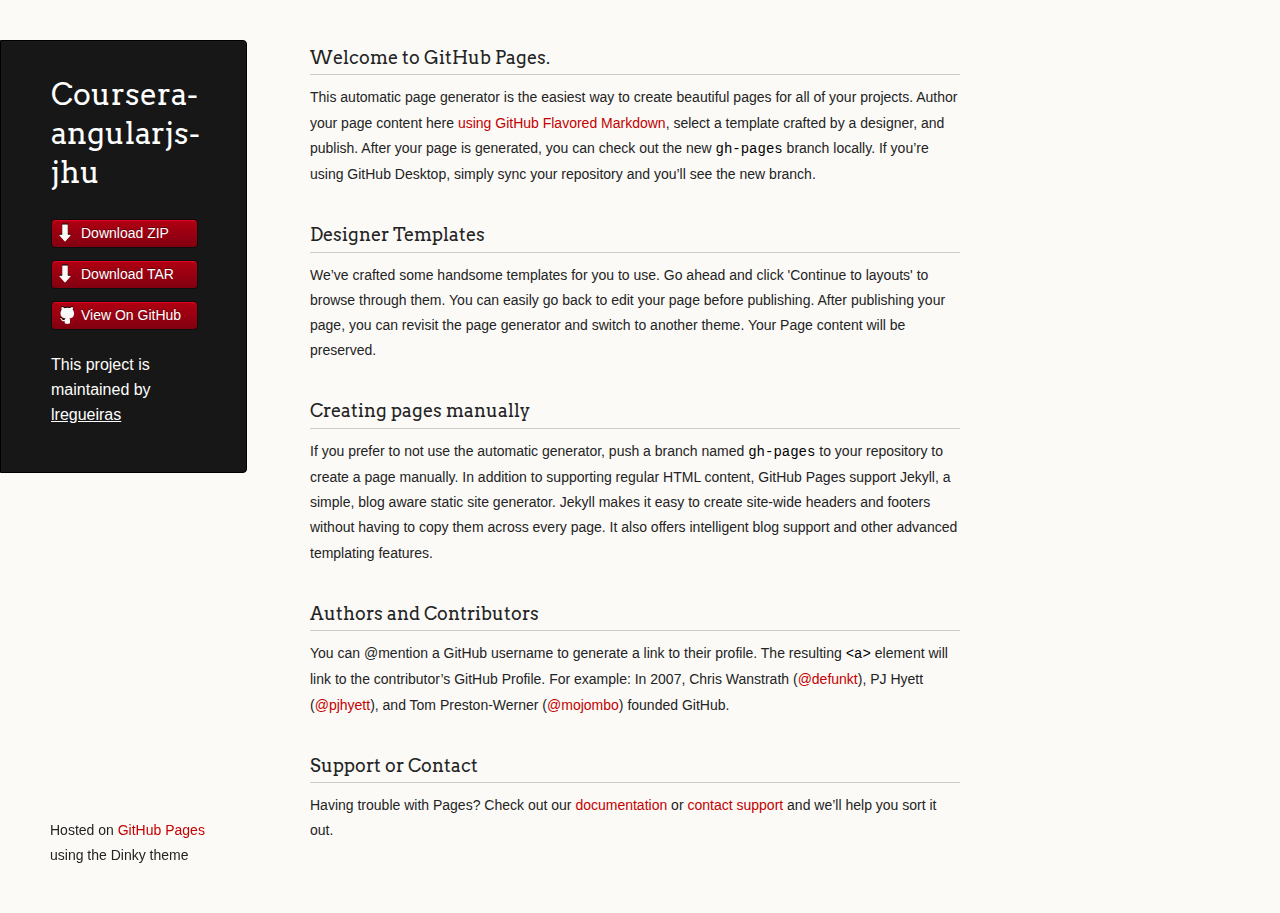
==== index.html @ b1f73558 "Create gh-pages branch via GitHub" ====
<!doctype html>
<html>
  <head>
    <meta charset="utf-8">
    <meta http-equiv="X-UA-Compatible" content="chrome=1">
    <title>Coursera-angularjs-jhu by lregueiras</title>

    <link rel="stylesheet" href="stylesheets/styles.css">
    <link rel="stylesheet" href="stylesheets/github-light.css">
    <script src="javascripts/scale.fix.js"></script>
    <meta name="viewport" content="width=device-width, initial-scale=1, user-scalable=no">
    <!--[if lt IE 9]>
    <script src="//html5shiv.googlecode.com/svn/trunk/html5.js"></script>
    <![endif]-->
  </head>
  <body>
    <div class="wrapper">
      <header>
        <h1 class="header">Coursera-angularjs-jhu</h1>
        <p class="header"></p>

        <ul>
          <li class="download"><a class="buttons" href="https://github.com/lregueiras/Coursera-AngularJS-JHU/zipball/master">Download ZIP</a></li>
          <li class="download"><a class="buttons" href="https://github.com/lregueiras/Coursera-AngularJS-JHU/tarball/master">Download TAR</a></li>
          <li><a class="buttons github" href="https://github.com/lregueiras/Coursera-AngularJS-JHU">View On GitHub</a></li>
        </ul>

        <p class="header">This project is maintained by <a class="header name" href="https://github.com/lregueiras">lregueiras</a></p>


      </header>
      <section>
        <h3>
<a id="welcome-to-github-pages" class="anchor" href="#welcome-to-github-pages" aria-hidden="true"><span aria-hidden="true" class="octicon octicon-link"></span></a>Welcome to GitHub Pages.</h3>

<p>This automatic page generator is the easiest way to create beautiful pages for all of your projects. Author your page content here <a href="https://guides.github.com/features/mastering-markdown/">using GitHub Flavored Markdown</a>, select a template crafted by a designer, and publish. After your page is generated, you can check out the new <code>gh-pages</code> branch locally. If you’re using GitHub Desktop, simply sync your repository and you’ll see the new branch.</p>

<h3>
<a id="designer-templates" class="anchor" href="#designer-templates" aria-hidden="true"><span aria-hidden="true" class="octicon octicon-link"></span></a>Designer Templates</h3>

<p>We’ve crafted some handsome templates for you to use. Go ahead and click 'Continue to layouts' to browse through them. You can easily go back to edit your page before publishing. After publishing your page, you can revisit the page generator and switch to another theme. Your Page content will be preserved.</p>

<h3>
<a id="creating-pages-manually" class="anchor" href="#creating-pages-manually" aria-hidden="true"><span aria-hidden="true" class="octicon octicon-link"></span></a>Creating pages manually</h3>

<p>If you prefer to not use the automatic generator, push a branch named <code>gh-pages</code> to your repository to create a page manually. In addition to supporting regular HTML content, GitHub Pages support Jekyll, a simple, blog aware static site generator. Jekyll makes it easy to create site-wide headers and footers without having to copy them across every page. It also offers intelligent blog support and other advanced templating features.</p>

<h3>
<a id="authors-and-contributors" class="anchor" href="#authors-and-contributors" aria-hidden="true"><span aria-hidden="true" class="octicon octicon-link"></span></a>Authors and Contributors</h3>

<p>You can @mention a GitHub username to generate a link to their profile. The resulting <code>&lt;a&gt;</code> element will link to the contributor’s GitHub Profile. For example: In 2007, Chris Wanstrath (<a href="https://github.com/defunkt" class="user-mention">@defunkt</a>), PJ Hyett (<a href="https://github.com/pjhyett" class="user-mention">@pjhyett</a>), and Tom Preston-Werner (<a href="https://github.com/mojombo" class="user-mention">@mojombo</a>) founded GitHub.</p>

<h3>
<a id="support-or-contact" class="anchor" href="#support-or-contact" aria-hidden="true"><span aria-hidden="true" class="octicon octicon-link"></span></a>Support or Contact</h3>

<p>Having trouble with Pages? Check out our <a href="https://help.github.com/pages">documentation</a> or <a href="https://github.com/contact">contact support</a> and we’ll help you sort it out.</p>
      </section>
      <footer>
        <p><small>Hosted on <a href="https://pages.github.com">GitHub Pages</a> using the Dinky theme</small></p>
      </footer>
    </div>
    <!--[if !IE]><script>fixScale(document);</script><![endif]-->
		
  </body>
</html>
---- stylesheets/styles.css ----
@import url(https://fonts.googleapis.com/css?family=Arvo:400,700,400italic);

/* MeyerWeb Reset */

html, body, div, span, applet, object, iframe,
h1, h2, h3, h4, h5, h6, p, blockquote, pre,
a, abbr, acronym, address, big, cite, code,
del, dfn, em, img, ins, kbd, q, s, samp,
small, strike, strong, sub, sup, tt, var,
b, u, i, center,
dl, dt, dd, ol, ul, li,
fieldset, form, label, legend,
table, caption, tbody, tfoot, thead, tr, th, td,
article, aside, canvas, details, embed,
figure, figcaption, footer, header, hgroup,
menu, nav, output, ruby, section, summary,
time, mark, audio, video {
  margin: 0;
  padding: 0;
  border: 0;
  font: inherit;
  vertical-align: baseline;
}


/* Base text styles */

body {
  padding:10px 50px 0 0;
  font-family:"Helvetica Neue", Helvetica, Arial, sans-serif;
	font-size: 14px;
	color: #232323;
	background-color: #FBFAF7;
	margin: 0;
	line-height: 1.8em;
	-webkit-font-smoothing: antialiased;

}

h1, h2, h3, h4, h5, h6 {
  color:#232323;
  margin:36px 0 10px;
}

p, ul, ol, table, dl {
  margin:0 0 22px;
}

h1, h2, h3 {
	font-family: Arvo, Monaco, serif;
  line-height:1.3;
	font-weight: normal;
}

h1,h2, h3 {
	display: block;
	border-bottom: 1px solid #ccc;
	padding-bottom: 5px;
}

h1 {
	font-size: 30px;
}

h2 {
	font-size: 24px;
}

h3 {
	font-size: 18px;
}

h4, h5, h6 {
	font-family: Arvo, Monaco, serif;
	font-weight: 700;
}

a {
  color:#C30000;
  font-weight:200;
  text-decoration:none;
}

a:hover {
	text-decoration: underline;
}

a small {
	font-size: 12px;
}

em {
	font-style: italic;
}

strong {
  font-weight:700;
}

ul {
  list-style-position: inside;
  list-style: disc;
  padding-left: 25px;
}

ol {
  list-style-position: inside;
  list-style: decimal;
  padding-left: 25px;
}

blockquote {
  margin: 0;
  padding: 0 0 0 20px;
  font-style: italic;
}

dl, dt, dd, dl p {
	font-color: #444;
}

dl dt {
  font-weight: bold;
}

dl dd {
  padding-left: 20px;
  font-style: italic;
}

dl p {
  padding-left: 20px;
  font-style: italic;
}

hr {
  border:0;
  background:#ccc;
  height:1px;
  margin:0 0 24px;
}

/* Images */

img {
  position: relative;
  margin: 0 auto;
  max-width: 650px;
  padding: 5px;
  margin: 10px 0 32px 0;
  border: 1px solid #ccc;
}

p img {
  display: inline;
  margin: 0;
  padding: 0;
  vertical-align: middle;
  text-align: center;
  border: none;
}

/* Code blocks */

code, pre {
	font-family: Monaco, "Bitstream Vera Sans Mono", "Lucida Console", Terminal, monospace;
  color:#000;
  font-size:14px;
}

pre {
	padding: 4px 12px;
  background: #FDFEFB;
  border-radius:4px;
  border:1px solid #D7D8C8;
  overflow: auto;
  overflow-y: hidden;
	margin-bottom: 32px;
}


/* Tables */

table {
  width:100%;
}

table {
  border: 1px solid #ccc;
  margin-bottom: 32px;
  text-align: left;
 }

th {
  font-family: 'Arvo', Helvetica, Arial, sans-serif;
	font-size: 18px;
	font-weight: normal;
  padding: 10px;
  background: #232323;
  color: #FDFEFB;
 }

td {
  padding: 10px;
	background: #ccc;
 }


/* Wrapper */
.wrapper {
  width:960px;
}


/* Header */

header {
	background-color: #171717;
	color: #FDFDFB;
  width:170px;
  float:left;
  position:fixed;
	border: 1px solid #000;
	-webkit-border-top-right-radius: 4px;
	-webkit-border-bottom-right-radius: 4px;
	-moz-border-radius-topright: 4px;
	-moz-border-radius-bottomright: 4px;
	border-top-right-radius: 4px;
	border-bottom-right-radius: 4px;
	padding: 34px 25px 22px 50px;
	margin: 30px 25px 0 0;
	-webkit-font-smoothing: antialiased;
}

p.header {
	font-size: 16px;
}

h1.header {
	font-family: Arvo, sans-serif;
	font-size: 30px;
	font-weight: 300;
	line-height: 1.3em;
	border-bottom: none;
	margin-top: 0;
}


h1.header, a.header, a.name, header a{
	color: #fff;
}

a.header {
	text-decoration: underline;
}

a.name {
	white-space: nowrap;
}

header ul {
  list-style:none;
  padding:0;
}

header li {
	list-style-type: none;
  width:132px;
  height:15px;
	margin-bottom: 12px;
	line-height: 1em;
	padding: 6px 6px 6px 7px;

	background: #AF0011;
	background: -moz-linear-gradient(top, #AF0011 0%, #820011 100%);
  background: -webkit-gradient(linear, left top, left bottom, color-stop(0%,#f8f8f8), color-stop(100%,#dddddd));
  background: -webkit-linear-gradient(top, #AF0011 0%,#820011 100%);
  background: -o-linear-gradient(top, #AF0011 0%,#820011 100%);
  background: -ms-linear-gradient(top, #AF0011 0%,#820011 100%);
  background: linear-gradient(top, #AF0011 0%,#820011 100%);

	border-radius:4px;
  border:1px solid #0D0D0D;

	-webkit-box-shadow: inset 0px 1px 1px 0 rgba(233,2,38, 1);
	box-shadow: inset 0px 1px 1px 0 rgba(233,2,38, 1);

}

header li:hover {
	background: #C3001D;
	background: -moz-linear-gradient(top, #C3001D 0%, #950119 100%);
  background: -webkit-gradient(linear, left top, left bottom, color-stop(0%,#f8f8f8), color-stop(100%,#dddddd));
  background: -webkit-linear-gradient(top, #C3001D 0%,#950119 100%);
  background: -o-linear-gradient(top, #C3001D 0%,#950119 100%);
  background: -ms-linear-gradient(top, #C3001D 0%,#950119 100%);
  background: linear-gradient(top, #C3001D 0%,#950119 100%);
}

a.buttons {
	-webkit-font-smoothing: antialiased;
	background: url(../images/arrow-down.png) no-repeat;
	font-weight: normal;
	text-shadow: rgba(0, 0, 0, 0.4) 0 -1px 0;
	padding: 2px 2px 2px 22px;
	height: 30px;
}

a.github {
	background: url(../images/octocat-small.png) no-repeat 1px;
}

a.buttons:hover {
	color: #fff;
	text-decoration: none;
}


/* Section - for main page content */

section {
  width:650px;
  float:right;
  padding-bottom:50px;
}


/* Footer */

footer {
  width:170px;
  float:left;
  position:fixed;
  bottom:10px;
	padding-left: 50px;
}

@media print, screen and (max-width: 960px) {

  div.wrapper {
    width:auto;
    margin:0;
  }

  header, section, footer {
    float:none;
    position:static;
    width:auto;
  }

	footer {
		border-top: 1px solid #ccc;
		margin:0 84px 0 50px;
		padding:0;
	}

  header {
    padding-right:320px;
  }

  section {
    padding:20px 84px 20px 50px;
    margin:0 0 20px;
  }

  header a small {
    display:inline;
  }

  header ul {
    position:absolute;
    right:130px;
    top:84px;
  }
}

@media print, screen and (max-width: 720px) {
  body {
    word-wrap:break-word;
  }

  header {
    padding:10px 20px 0;
		margin-right: 0;
  }

	section {
    padding:10px 0 10px 20px;
    margin:0 0 30px;
  }

	footer {
		margin: 0 0 0 30px;
	}

  header ul, header p.view {
    position:static;
  }
}

@media print, screen and (max-width: 480px) {

  header ul li.download {
    display:none;
  }

	footer {
		margin: 0 0 0 20px;
	}

	footer a{
		display:block;
	}

}

@media print {
  body {
    padding:0.4in;
    font-size:12pt;
    color:#444;
  }
}
---- stylesheets/github-light.css ----
/*
The MIT License (MIT)

Copyright (c) 2016 GitHub, Inc.

Permission is hereby granted, free of charge, to any person obtaining a copy
of this software and associated documentation files (the "Software"), to deal
in the Software without restriction, including without limitation the rights
to use, copy, modify, merge, publish, distribute, sublicense, and/or sell
copies of the Software, and to permit persons to whom the Software is
furnished to do so, subject to the following conditions:

The above copyright notice and this permission notice shall be included in all
copies or substantial portions of the Software.

THE SOFTWARE IS PROVIDED "AS IS", WITHOUT WARRANTY OF ANY KIND, EXPRESS OR
IMPLIED, INCLUDING BUT NOT LIMITED TO THE WARRANTIES OF MERCHANTABILITY,
FITNESS FOR A PARTICULAR PURPOSE AND NONINFRINGEMENT. IN NO EVENT SHALL THE
AUTHORS OR COPYRIGHT HOLDERS BE LIABLE FOR ANY CLAIM, DAMAGES OR OTHER
LIABILITY, WHETHER IN AN ACTION OF CONTRACT, TORT OR OTHERWISE, ARISING FROM,
OUT OF OR IN CONNECTION WITH THE SOFTWARE OR THE USE OR OTHER DEALINGS IN THE
SOFTWARE.

*/

.pl-c /* comment */ {
  color: #969896;
}

.pl-c1 /* constant, variable.other.constant, support, meta.property-name, support.constant, support.variable, meta.module-reference, markup.raw, meta.diff.header */,
.pl-s .pl-v /* string variable */ {
  color: #0086b3;
}

.pl-e /* entity */,
.pl-en /* entity.name */ {
  color: #795da3;
}

.pl-smi /* variable.parameter.function, storage.modifier.package, storage.modifier.import, storage.type.java, variable.other */,
.pl-s .pl-s1 /* string source */ {
  color: #333;
}

.pl-ent /* entity.name.tag */ {
  color: #63a35c;
}

.pl-k /* keyword, storage, storage.type */ {
  color: #a71d5d;
}

.pl-s /* string */,
.pl-pds /* punctuation.definition.string, string.regexp.character-class */,
.pl-s .pl-pse .pl-s1 /* string punctuation.section.embedded source */,
.pl-sr /* string.regexp */,
.pl-sr .pl-cce /* string.regexp constant.character.escape */,
.pl-sr .pl-sre /* string.regexp source.ruby.embedded */,
.pl-sr .pl-sra /* string.regexp string.regexp.arbitrary-repitition */ {
  color: #183691;
}

.pl-v /* variable */ {
  color: #ed6a43;
}

.pl-id /* invalid.deprecated */ {
  color: #b52a1d;
}

.pl-ii /* invalid.illegal */ {
  color: #f8f8f8;
  background-color: #b52a1d;
}

.pl-sr .pl-cce /* string.regexp constant.character.escape */ {
  font-weight: bold;
  color: #63a35c;
}

.pl-ml /* markup.list */ {
  color: #693a17;
}

.pl-mh /* markup.heading */,
.pl-mh .pl-en /* markup.heading entity.name */,
.pl-ms /* meta.separator */ {
  font-weight: bold;
  color: #1d3e81;
}

.pl-mq /* markup.quote */ {
  color: #008080;
}

.pl-mi /* markup.italic */ {
  font-style: italic;
  color: #333;
}

.pl-mb /* markup.bold */ {
  font-weight: bold;
  color: #333;
}

.pl-md /* markup.deleted, meta.diff.header.from-file */ {
  color: #bd2c00;
  background-color: #ffecec;
}

.pl-mi1 /* markup.inserted, meta.diff.header.to-file */ {
  color: #55a532;
  background-color: #eaffea;
}

.pl-mdr /* meta.diff.range */ {
  font-weight: bold;
  color: #795da3;
}

.pl-mo /* meta.output */ {
  color: #1d3e81;
}
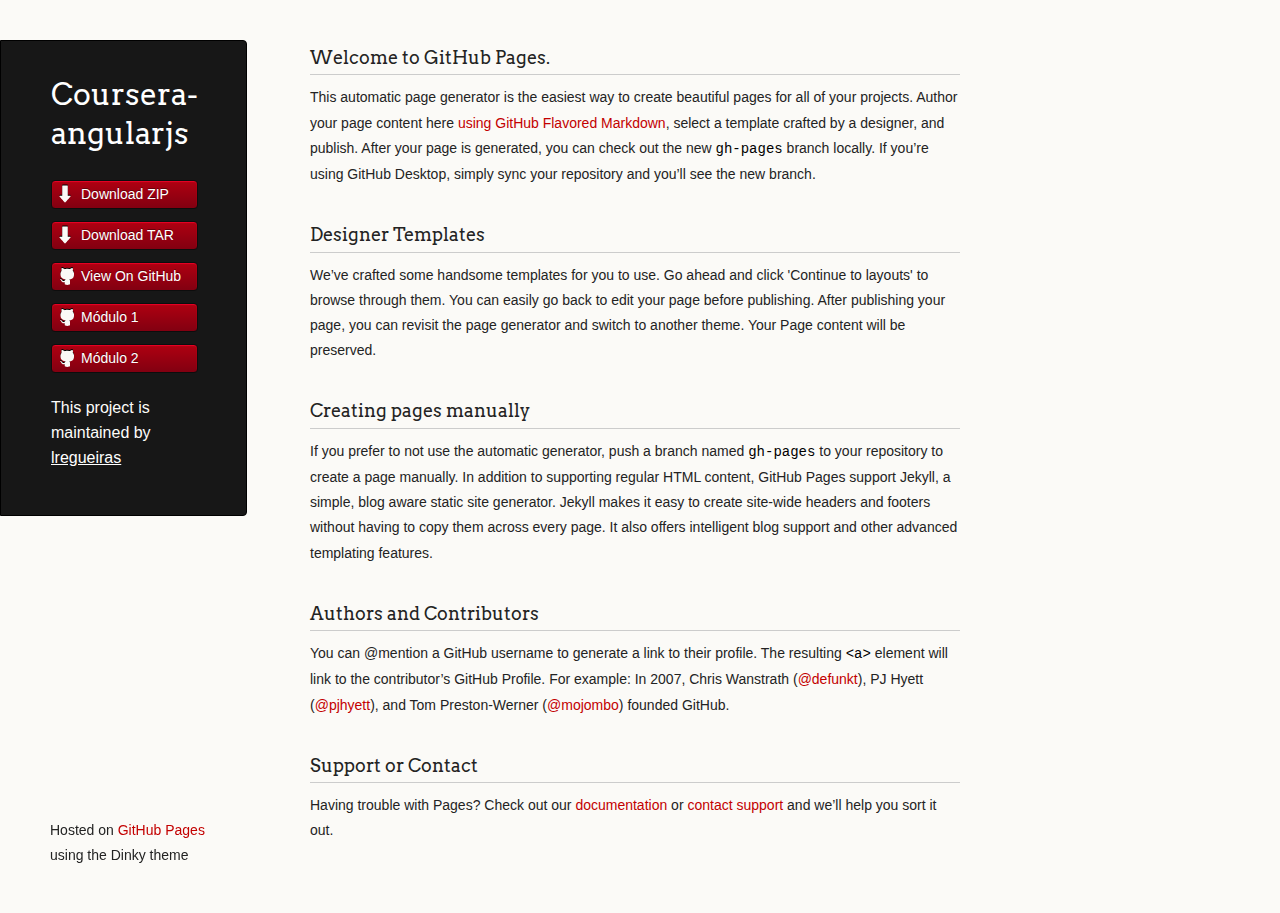
==== commit df2a3759: "pagina inicial" ====
--- a/index.html
+++ b/index.html
@@ -3,7 +3,7 @@
   <head>
     <meta charset="utf-8">
     <meta http-equiv="X-UA-Compatible" content="chrome=1">
-    <title>Coursera-angularjs-jhu by lregueiras</title>
+    <title>Coursera-angularjs by lregueiras</title>
 
     <link rel="stylesheet" href="stylesheets/styles.css">
     <link rel="stylesheet" href="stylesheets/github-light.css">
@@ -16,13 +16,15 @@
   <body>
     <div class="wrapper">
       <header>
-        <h1 class="header">Coursera-angularjs-jhu</h1>
+        <h1 class="header">Coursera-angularjs</h1>
         <p class="header"></p>
 
         <ul>
-          <li class="download"><a class="buttons" href="https://github.com/lregueiras/Coursera-AngularJS-JHU/zipball/master">Download ZIP</a></li>
-          <li class="download"><a class="buttons" href="https://github.com/lregueiras/Coursera-AngularJS-JHU/tarball/master">Download TAR</a></li>
-          <li><a class="buttons github" href="https://github.com/lregueiras/Coursera-AngularJS-JHU">View On GitHub</a></li>
+          <li class="download"><a class="buttons" href="https://github.com/lregueiras/Coursera-AngularJS/zipball/master">Download ZIP</a></li>
+          <li class="download"><a class="buttons" href="https://github.com/lregueiras/Coursera-AngularJS/tarball/master">Download TAR</a></li>
+          <li><a class="buttons github" href="https://github.com/lregueiras/Coursera-AngularJS">View On GitHub</a></li>
+	  <li><a class="buttons github" href="https://lregueiras.github.io/Coursera-AngularJS/Module1-solution/">Módulo 1</a></li>
+          <li><a class="buttons github" href="https://lregueiras.github.io/Coursera-AngularJS/Module2-solution/">Módulo 2</a></li>
         </ul>
 
         <p class="header">This project is maintained by <a class="header name" href="https://github.com/lregueiras">lregueiras</a></p>
